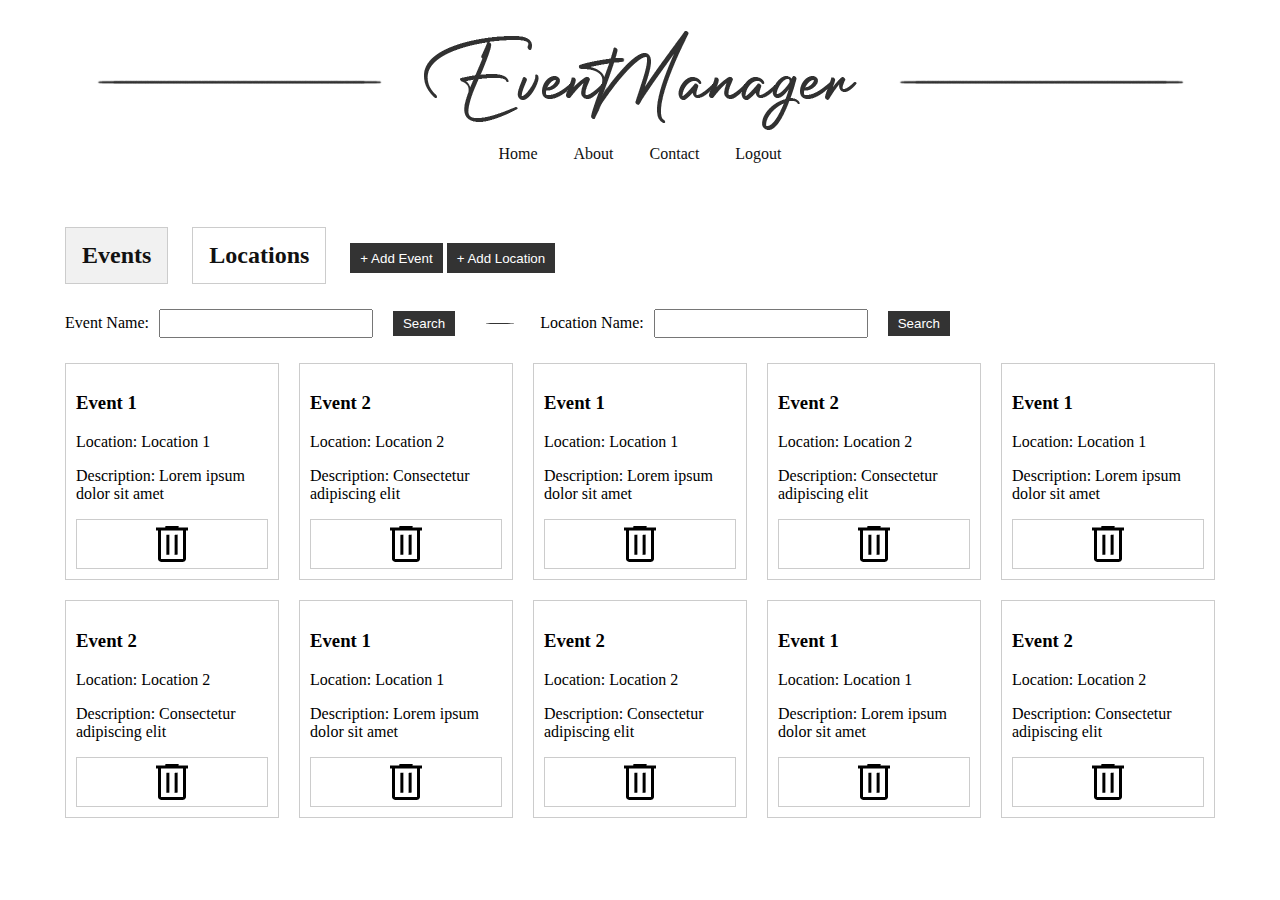
==== client/admin-search-events/adm-events.html @ 2f25cc7b "added locations for everyone" ====
<!DOCTYPE html>
<html>
<head>
  <title>Admin Search Events Page</title>
  <link rel="stylesheet" type="text/css" href="adm-events.css">
</head>
<body>
  <header>
    <img src="../images/event_manager_nav.png">
    <nav>
      
      <ul>
        <li><a href="../admin-search-events/adm-events.html">Home</a></li>
        <li><a href="#">About</a></li>
        <li><a href="#">Contact</a></li>
        <li><a href="../index.html">Logout</a></li>
      </ul>
    </nav>
  </header>

  <div class="content">
  <div class="container">

    <div class="searches">
      <ul>
        <li><h2 id="search-events"><a href="#">Events</a></h2></li>
        <li><h2 id="search-locations"><a href="../admin-search-locations/adm-locations.html">Locations</a></h2></li>
        <button class="add_event">+ Add Event</button>
        <button class="add_location">+ Add Location</button>
      </ul>
    </div>
    <form id="search-form">

      <div class ="event-name-search">
        <div class="form-row">
          <label for="event-name">Event Name:</label>
          <input type="text" id="event-name" name="event-name">
        </div>
        <div class="form-row">
          <input type="submit" value="Search">
        </div>
      </div>
      <img src="../images/linie-orizontala.png">
      <div class = "location-name-search">
        <div class="form-row">
          <label for="location-name">Location Name:</label>
          <input type="text" id="location-name" name="location-name">
        </div>
        <div class="form-row">
          <input type="submit" value="Search">
        </div>
      </div>
    </form>


    <!-- Event grid new -->
  <div id="event-grid">

    <!-- Event Template -->
    <div id="event-template" style="display: none;">
      <div class="event">
        <h3 class="event-name"></h3>
        <p class="event-location"></p>
        <p class="event-description"></p>
        <button class="delete-event-button"><img src="../images/trash.png"></button>
      </div>
    </div>
  </div>


    <!-- Pop-up form for adding events -->
    <div id="add-event-popup" class="popup">
      <div class="popup-content">
        <span class="close">&times;</span>
        <h2>Add Event</h2>
        <form id="add-event-form">
          <div class="a-form-row">
            <label for="event-name">Event Name:</label>
            <input type="text" id="event-name" name="event-name" required>
          </div>
          <div class="a-form-row">
            <label for="event-location">Event Location:</label>
            <input type="text" id="event-location" name="event-location" required>
          </div>
          <div class="b-form-row">
            <label for="event-date">Event Date:</label>
            <input type="date" id="event-date" name="event-date" required>
          </div>
          <div class="b-form-row">
            <label for="event-visibility">Event Visibility:</label>
            <select id="event-visibility" name="event-visibility">
              <option value="public">Public</option>
              <option value="private">Private</option>
            </select>
          </div>
          <div class="a-form-row" id="invited-people-container" style="display: none;">
            <label for="invited-people">Invited People:</label>
            <textarea id="invited-people" name="invited-people" placeholder="username1, username2, username3, ..."></textarea>
          </div>
          <div class="form-row-button">
            <button type="submit">Add Event</button>
          </div>
        </form>
      </div>
    </div>

    <!-- Pop-up form for adding locations -->
    <div id="add-location-popup" class="popup">
      <div class="popup-content">
        <span class="close">&times;</span>
        <h2>Add Location</h2>
        <form id="add-location-form">
          <div class="a-form-row">
            <label for="location-name">Location Name:</label>
            <input type="text" id="location-name" name="location-name" required />
          </div>
          <div class="a-form-row">
              <label for="location-address">Location Address:</label>
              <input type="text" id="location-address" name="location-address" required />
          </div>
          <div class="a-form-row">
              <label for="locatin-capacity">Location Capacity:</label>
              <input type="number" id="location-capacity" name="location-capacity" required />
          </div>
          <div
            class="a-form-row"
            id="description-container"
          >
            <label for="description">Location Description:</label>
            <textarea
              id="description"
              name="description"
              placeholder="By the sea, has a water fountain, ..."
            ></textarea>
          </div>
          <div class="form-row-button">
            <button type="submit">Add Location</button>
          </div>
        </form>
      </div>
    </div>
    
  </div>
  </div>

  <script src="adm-events.js"></script>
</body>
</html>
---- client/admin-search-events/adm-events.css ----
/* styles.css */

  
header {
    background-color: #fff;
    padding: 10px;
    display: flex;
    flex-direction: column;
    align-items: center;
    justify-content: flex-start;
    text-align: center;
    margin-top: 20px; /* Adjust margin-top as needed */
    margin-left: 10px;
    margin-right: 10px;
  }

  nav ul {
    list-style-type: none;
    margin: 0;
    padding: 0;
    overflow: hidden;
  }
  
  nav ul li {
    display: inline-block;
  }
  
  nav ul li a {
    display: block;
    color: #111;
    text-align: center;
    padding: 14px 16px;
    text-decoration: none;
  }
  
  nav ul li a:hover {
    background-color: #f1f1f1;
  }

  header img {
    max-width: 100%; /* Ensure the image fits within the container */
  }

  .content {
    margin-left: 30px;
    margin-right: 30px;
  }

  .container {
    display: flex;
    flex-direction: column;
    max-width: 1150px;
    margin: 0 auto;
    padding-top: 20px;
  }

  .searches {
    display: flex;
    flex-direction: row;
  }

  .searches ul {
    list-style-type: none;
    margin: 0;
    padding: 0;
    overflow: hidden;
  }

  .searches ul li {
    display: inline-block;
  }

  .searches ul li a {
    display: block;
    color: #111;
    text-align: center;
    padding: 14px 16px;
    text-decoration: none;
    border: 1px solid rgb(204, 204, 204);
  }

  .searches h2 {
    margin-right: 20px;
  }

  .searches #search-events {
    background-color: #f1f1f1;
  }

  .searches #search-locations:hover {
    background-color: #f1f1f1;
  }


  .searches button {
    padding: 5px 10px;
    background-color: #333;
    color: #fff;
    border: none;
    cursor: pointer;
    height: 30px;
    align-self: center;
    margin-bottom: 10px;
  }

  .searches button:hover {
    background-color: #111;
  }
  
  form {
    display: flex;
    flex-wrap :wrap;
    margin-bottom: 20px;
  }

  .event-name-search {
    display: flex;
    flex-direction: row;
    align-items: center;
  }

  form img {
    max-width: 50px;
    margin-right: 15px;
  }

  .location-name-search {
    display: flex;
    flex-direction: row;
    align-items: center;
    margin-right: 20px;
  }
  
  .form-row {
    display: flex;
    align-items: center;
    margin-right: 20px;
  }
  
  .form-row label {
    margin-right: 10px;
  }
  
  input[type="text"] {
    width: 200px;
    padding: 5px;
  }
  
  input[type="submit"] {
    padding: 5px 10px;
    background-color: #333;
    color: #fff;
    border: none;
    cursor: pointer;
  }

  input[type="submit"]:hover {
    background-color: #111;
  }
  
  #event-grid {
    display: grid;
    grid-template-columns: repeat(auto-fill, minmax(200px, 1fr));
    gap: 20px;
  }
  
  .event {
    border: 1px solid #ccc;
    padding: 10px;
  }

  .event button {
    width: 100%;
    height: 50px; /* Set the desired height */
    background-color: #fff;
    color: #000; /* Change the text color to make it visible */
    border: 1px solid #ccc;
    cursor: pointer;
    display: flex;
    align-items: center;
    justify-content: center;
  }

  .event button:hover {
    background-color: #f1f1f1;
  }

/* Pop-up styles */
.popup {
  display: none;
  position: fixed;
  z-index: 9999;
  top: 0;
  left: 0;
  width: 100%;
  height: 100%;
  background-color: rgba(0, 0, 0, 0.5);
}

.popup-content {
  position: absolute;
  display: flex;
  flex-direction: column;
  top: 50%;
  left: 50%;
  transform: translate(-50%, -50%);
  background-color: #fff;
  padding: 20px;
  border-radius: 5px;
}

/* Add Event Pop-up styles */

#add-event-popup {
  display: none;
  position: fixed;
  z-index: 9999;
  left: 0;
  top: 0px;
  overflow:auto;
  background-color: rgba(0, 0, 0, 0.5);
}

#add-event-popup.open {
  display: block;
}

#add-event-popup h2 {
  text-align: center;
  margin-bottom: 50px;
}

#add-event-form {
  display: flex;
  flex-direction: column;
}

.a-form-row {
  display: flex;
  flex-direction: row;
  justify-content: space-between;
  margin-bottom: 20px;
}

.b-form-row {
  display: flex;
  flex-direction: row;

  align-items: center;
  margin-bottom: 20px;
}

.b-form-row label,
.a-form-row label {
  display: flex;
  align-self: center;
  margin-right: 10px;
}

.form-row-button {
  margin-top: 20px;
  align-self: center;
}

#add-event-form label {
  display: block;
  align-self: center;
}

#invited-people-container {
  display: none;
}

#invited-people {
  width: 200px;
  padding: 5px;
  display: flex;
  height: 70px;
}

#event-type {
  margin-bottom: 10px;
}

#event-type:focus + #invited-people-container {
  display: block;
}

#add-event-form button[type="submit"] {
  padding: 5px 10px;
    background-color: #333;
    color: #fff;
    border: none;
    cursor: pointer;
    height: 30px;
    align-self: center;
}

#add-event-form button[type="submit"]:hover {
  background-color: #111;
}

.close {
  position: absolute;
  top: 10px;
  right: 10px;
  font-size: 20px;
  font-weight: bold;
  cursor: pointer;
}

/* Add Location Pop-up styles */
#add-location-popup {
  display: none;
position: fixed;
z-index: 9999;
left: 0;
top: 0px;
overflow:auto;
background-color: rgba(0, 0, 0, 0.5);
}

#add-location-popup.open {
  display: block;
}

#add-location-popup h2 {
  text-align: center;
  margin-bottom: 50px;
}

#add-location-form {
  display: flex;
  flex-direction: column;
}

#description {
  width: 200px;
  padding: 5px;
  display: flex;
  height: 70px;
}

#description-container {
  display: flex;
  flex-direction: row;
  justify-content: space-between;
}

#add-location-form button[type="submit"] {
  padding: 5px 10px;
  background-color: #333;
  color: #fff;
  border: none;
  cursor: pointer;
  height: 30px;
  align-self: center;
}

#add-location-form button[type="submit"]:hover {
  background-color: #111;
}

.close {
  position: absolute;
  top: 10px;
  right: 10px;
  font-size: 20px;
  font-weight: bold;
  cursor: pointer;
}
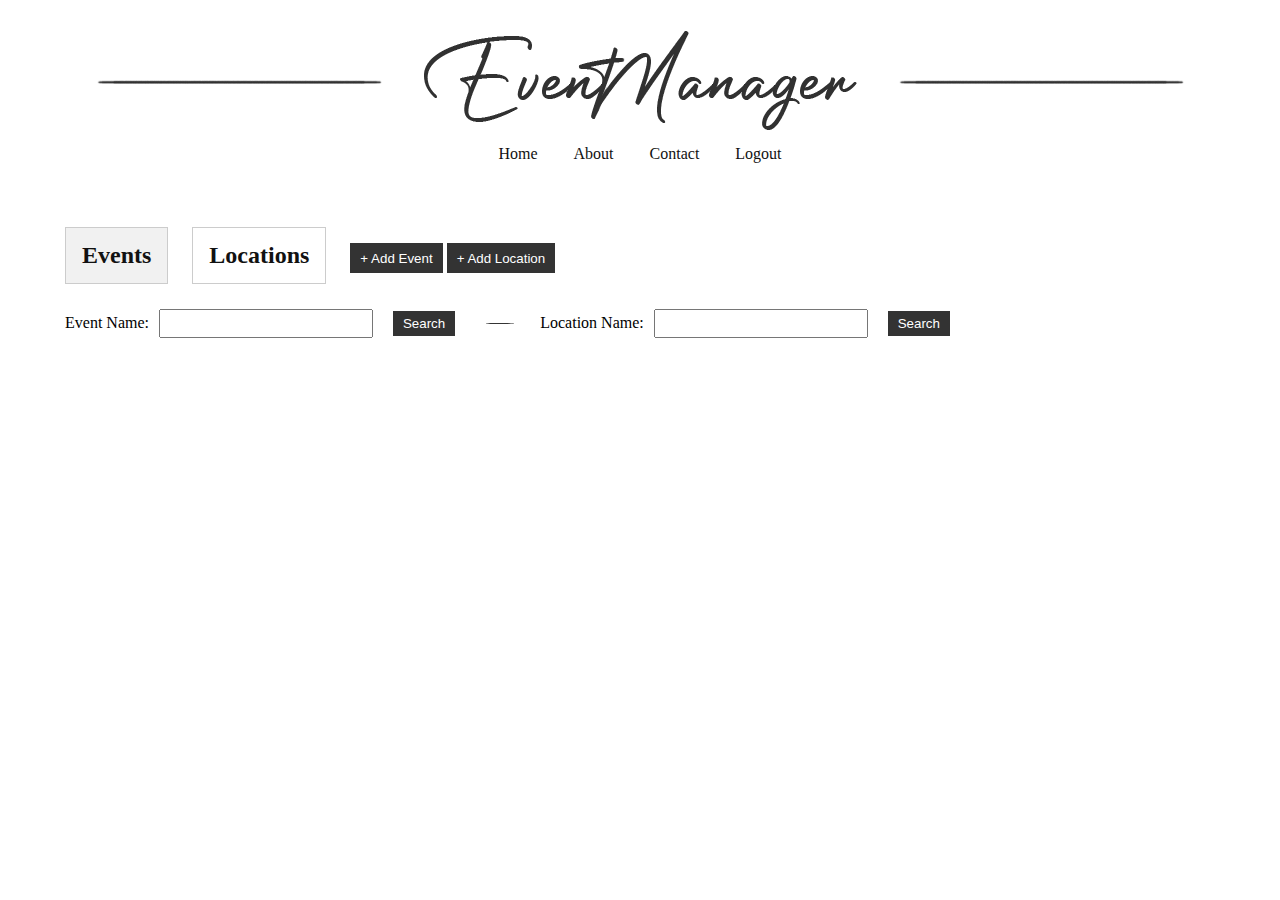
==== commit b511ddb2: "added buttons to adm events" ====
--- a/client/admin-search-events/adm-events.html
+++ b/client/admin-search-events/adm-events.html
@@ -60,8 +60,10 @@
     <div id="event-template" style="display: none;">
       <div class="event">
         <h3 class="event-name"></h3>
+        <p class="event-date"></p>
         <p class="event-location"></p>
-        <p class="event-description"></p>
+        <p class="event-visibility"></p>
+        <!--<p class="event-description"></p>-->
         <button class="delete-event-button"><img src="../images/trash.png"></button>
       </div>
     </div>
@@ -79,7 +81,7 @@
             <input type="text" id="event-name" name="event-name" required>
           </div>
           <div class="a-form-row">
-            <label for="event-location">Event Location:</label>
+            <label for="event-location">Event Address:</label>
             <input type="text" id="event-location" name="event-location" required>
           </div>
           <div class="b-form-row">
@@ -143,6 +145,7 @@
   </div>
   </div>
 
-  <script src="adm-events.js"></script>
+  <script src="adm-events.js" type="module"></script>
+  <script src="../js/events.js" type="module"></script>
 </body>
 </html>
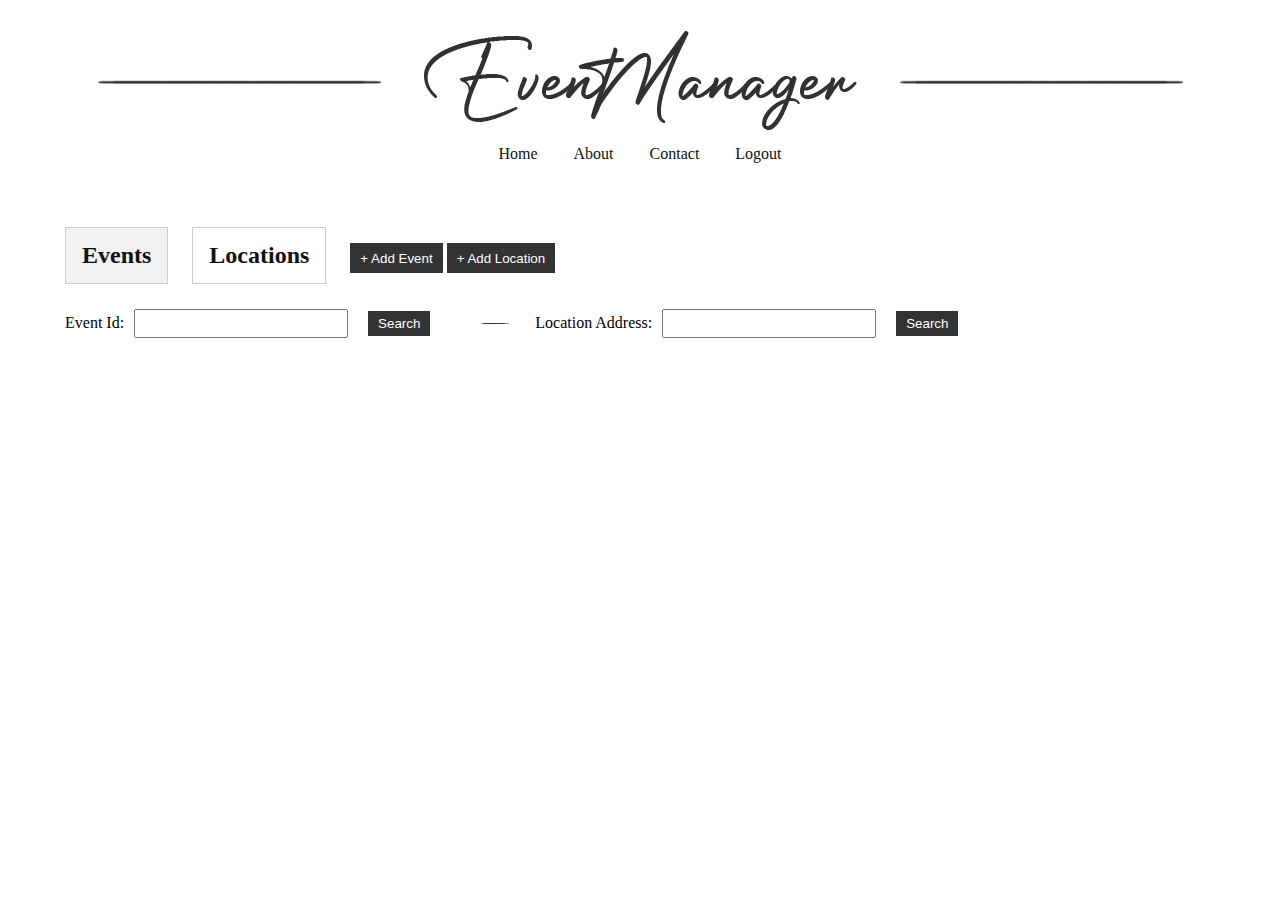
==== commit a91d22f4: ";;;;;" ====
--- a/client/admin-search-events/adm-events.html
+++ b/client/admin-search-events/adm-events.html
@@ -1,151 +1,182 @@
 <!DOCTYPE html>
 <html>
-<head>
-  <title>Admin Search Events Page</title>
-  <link rel="stylesheet" type="text/css" href="adm-events.css">
-</head>
-<body>
-  <header>
-    <img src="../images/event_manager_nav.png">
-    <nav>
-      
-      <ul>
-        <li><a href="../admin-search-events/adm-events.html">Home</a></li>
-        <li><a href="#">About</a></li>
-        <li><a href="#">Contact</a></li>
-        <li><a href="../index.html">Logout</a></li>
-      </ul>
-    </nav>
-  </header>
+  <head>
+    <title>Admin Search Events Page</title>
+    <link rel="stylesheet" type="text/css" href="adm-events.css" />
+  </head>
+  <body>
+    <header>
+      <img src="../images/event_manager_nav.png" />
+      <nav>
+        <ul>
+          <li><a href="../admin-search-events/adm-events.html">Home</a></li>
+          <li><a href="#">About</a></li>
+          <li><a href="#">Contact</a></li>
+          <li><a href="../index.html">Logout</a></li>
+        </ul>
+      </nav>
+    </header>
 
-  <div class="content">
-  <div class="container">
+    <div class="content">
+      <div class="container">
+        <div class="searches">
+          <ul>
+            <li>
+              <h2 id="search-events"><a href="#">Events</a></h2>
+            </li>
+            <li>
+              <h2 id="search-locations">
+                <a href="../admin-search-locations/adm-locations.html"
+                  >Locations</a
+                >
+              </h2>
+            </li>
+            <button class="add_event">+ Add Event</button>
+            <button class="add_location">+ Add Location</button>
+          </ul>
+        </div>
 
-    <div class="searches">
-      <ul>
-        <li><h2 id="search-events"><a href="#">Events</a></h2></li>
-        <li><h2 id="search-locations"><a href="../admin-search-locations/adm-locations.html">Locations</a></h2></li>
-        <button class="add_event">+ Add Event</button>
-        <button class="add_location">+ Add Location</button>
-      </ul>
-    </div>
-    <form id="search-form">
+        <div id="search-form">
+          <div class="event-name-search">
+            <div class="form-row">
+              <label for="event-name">Event Id:</label>
+              <input type="text" id="event-name" name="event-name" />
+            </div>
+            <div class="form-row">
+              <button class="event-id-button">Search</button>
+            </div>
+          </div>
 
-      <div class ="event-name-search">
-        <div class="form-row">
-          <label for="event-name">Event Name:</label>
-          <input type="text" id="event-name" name="event-name">
+          <img src="../images/linie-orizontala.png" />
+
+          <div class="location-name-search">
+            <div class="form-row">
+              <label for="location-name">Location Address:</label>
+              <input type="text" id="location-name" name="location-name" />
+            </div>
+            <div class="form-row">
+              <button class="loc-addr-button">Search</button>
+            </div>
+          </div>
         </div>
-        <div class="form-row">
-          <input type="submit" value="Search">
+
+        <!-- Event grid new -->
+        <div id="event-grid">
+          <!-- Event Template -->
+          <div id="event-template" style="display: none">
+            <div class="event">
+              <h3 class="event-name"></h3>
+              <p class="event-date"></p>
+              <p class="event-location"></p>
+              <p class="event-visibility"></p>
+              <!--<p class="event-description"></p>-->
+              <button class="delete-event-button">
+                <img src="../images/trash.png" />
+              </button>
+            </div>
+          </div>
         </div>
-      </div>
-      <img src="../images/linie-orizontala.png">
-      <div class = "location-name-search">
-        <div class="form-row">
-          <label for="location-name">Location Name:</label>
-          <input type="text" id="location-name" name="location-name">
+
+        <!-- Pop-up form for adding events -->
+        <div id="add-event-popup" class="popup">
+          <div class="popup-content">
+            <span class="close">&times;</span>
+            <h2>Add Event</h2>
+            <form id="add-event-form">
+              <div class="a-form-row">
+                <label for="event-name">Event Name:</label>
+                <input type="text" id="event-name" name="event-name" required />
+              </div>
+              <div class="a-form-row">
+                <label for="event-location">Event Address:</label>
+                <input
+                  type="text"
+                  id="event-location"
+                  name="event-location"
+                  required
+                />
+              </div>
+              <div class="b-form-row">
+                <label for="event-date">Event Date:</label>
+                <input type="date" id="event-date" name="event-date" required />
+              </div>
+              <div class="b-form-row">
+                <label for="event-visibility">Event Visibility:</label>
+                <select id="event-visibility" name="event-visibility">
+                  <option value="public">Public</option>
+                  <option value="private">Private</option>
+                </select>
+              </div>
+              <div
+                class="a-form-row"
+                id="invited-people-container"
+                style="display: none"
+              >
+                <label for="invited-people">Invited People:</label>
+                <textarea
+                  id="invited-people"
+                  name="invited-people"
+                  placeholder="username1, username2, username3, ..."
+                ></textarea>
+              </div>
+              <div class="form-row-button">
+                <button type="submit">Add Event</button>
+              </div>
+            </form>
+          </div>
         </div>
-        <div class="form-row">
-          <input type="submit" value="Search">
+
+        <!-- Pop-up form for adding locations -->
+        <div id="add-location-popup" class="popup">
+          <div class="popup-content">
+            <span class="close">&times;</span>
+            <h2>Add Location</h2>
+            <form id="add-location-form">
+              <div class="a-form-row">
+                <label for="location-name">Location Name:</label>
+                <input
+                  type="text"
+                  id="location-name"
+                  name="location-name"
+                  required
+                />
+              </div>
+              <div class="a-form-row">
+                <label for="location-address">Location Address:</label>
+                <input
+                  type="text"
+                  id="location-address"
+                  name="location-address"
+                  required
+                />
+              </div>
+              <div class="a-form-row">
+                <label for="locatin-capacity">Location Capacity:</label>
+                <input
+                  type="number"
+                  id="location-capacity"
+                  name="location-capacity"
+                  required
+                />
+              </div>
+              <div class="a-form-row" id="description-container">
+                <label for="description">Location Description:</label>
+                <textarea
+                  id="description"
+                  name="description"
+                  placeholder="By the sea, has a water fountain, ..."
+                ></textarea>
+              </div>
+              <div class="form-row-button">
+                <button type="submit">Add Location</button>
+              </div>
+            </form>
+          </div>
         </div>
-      </div>
-    </form>
-
-
-    <!-- Event grid new -->
-  <div id="event-grid">
-
-    <!-- Event Template -->
-    <div id="event-template" style="display: none;">
-      <div class="event">
-        <h3 class="event-name"></h3>
-        <p class="event-date"></p>
-        <p class="event-location"></p>
-        <p class="event-visibility"></p>
-        <!--<p class="event-description"></p>-->
-        <button class="delete-event-button"><img src="../images/trash.png"></button>
-      </div>
-    </div>
-  </div>
-
-
-    <!-- Pop-up form for adding events -->
-    <div id="add-event-popup" class="popup">
-      <div class="popup-content">
-        <span class="close">&times;</span>
-        <h2>Add Event</h2>
-        <form id="add-event-form">
-          <div class="a-form-row">
-            <label for="event-name">Event Name:</label>
-            <input type="text" id="event-name" name="event-name" required>
-          </div>
-          <div class="a-form-row">
-            <label for="event-location">Event Address:</label>
-            <input type="text" id="event-location" name="event-location" required>
-          </div>
-          <div class="b-form-row">
-            <label for="event-date">Event Date:</label>
-            <input type="date" id="event-date" name="event-date" required>
-          </div>
-          <div class="b-form-row">
-            <label for="event-visibility">Event Visibility:</label>
-            <select id="event-visibility" name="event-visibility">
-              <option value="public">Public</option>
-              <option value="private">Private</option>
-            </select>
-          </div>
-          <div class="a-form-row" id="invited-people-container" style="display: none;">
-            <label for="invited-people">Invited People:</label>
-            <textarea id="invited-people" name="invited-people" placeholder="username1, username2, username3, ..."></textarea>
-          </div>
-          <div class="form-row-button">
-            <button type="submit">Add Event</button>
-          </div>
-        </form>
       </div>
     </div>
 
-    <!-- Pop-up form for adding locations -->
-    <div id="add-location-popup" class="popup">
-      <div class="popup-content">
-        <span class="close">&times;</span>
-        <h2>Add Location</h2>
-        <form id="add-location-form">
-          <div class="a-form-row">
-            <label for="location-name">Location Name:</label>
-            <input type="text" id="location-name" name="location-name" required />
-          </div>
-          <div class="a-form-row">
-              <label for="location-address">Location Address:</label>
-              <input type="text" id="location-address" name="location-address" required />
-          </div>
-          <div class="a-form-row">
-              <label for="locatin-capacity">Location Capacity:</label>
-              <input type="number" id="location-capacity" name="location-capacity" required />
-          </div>
-          <div
-            class="a-form-row"
-            id="description-container"
-          >
-            <label for="description">Location Description:</label>
-            <textarea
-              id="description"
-              name="description"
-              placeholder="By the sea, has a water fountain, ..."
-            ></textarea>
-          </div>
-          <div class="form-row-button">
-            <button type="submit">Add Location</button>
-          </div>
-        </form>
-      </div>
-    </div>
-    
-  </div>
-  </div>
-
-  <script src="adm-events.js" type="module"></script>
-  <script src="../js/events.js" type="module"></script>
-</body>
+    <script src="adm-events.js" type="module"></script>
+    <script src="../js/events.js" type="module"></script>
+  </body>
 </html>
--- a/client/admin-search-events/adm-events.css
+++ b/client/admin-search-events/adm-events.css
@@ -107,24 +107,26 @@
     background-color: #111;
   }
   
-  form {
-    display: flex;
+  #search-form {
+    display: flex;
+    flex-direction: row;
+
     flex-wrap :wrap;
     margin-bottom: 20px;
   }
 
-  .event-name-search {
+  .location-name-search {
     display: flex;
     flex-direction: row;
     align-items: center;
   }
 
-  form img {
+  #search-form img {
     max-width: 50px;
     margin-right: 15px;
   }
 
-  .location-name-search {
+  .event-name-search {
     display: flex;
     flex-direction: row;
     align-items: center;
@@ -146,7 +148,9 @@
     padding: 5px;
   }
   
-  input[type="submit"] {
+  input[type="submit"],
+  .event-name-search button,
+  .location-name-search button {
     padding: 5px 10px;
     background-color: #333;
     color: #fff;
@@ -154,7 +158,9 @@
     cursor: pointer;
   }
 
-  input[type="submit"]:hover {
+  input[type="submit"]:hover,
+  .event-name-search button:hover,
+  .location-name-search button:hover {
     background-color: #111;
   }
   
